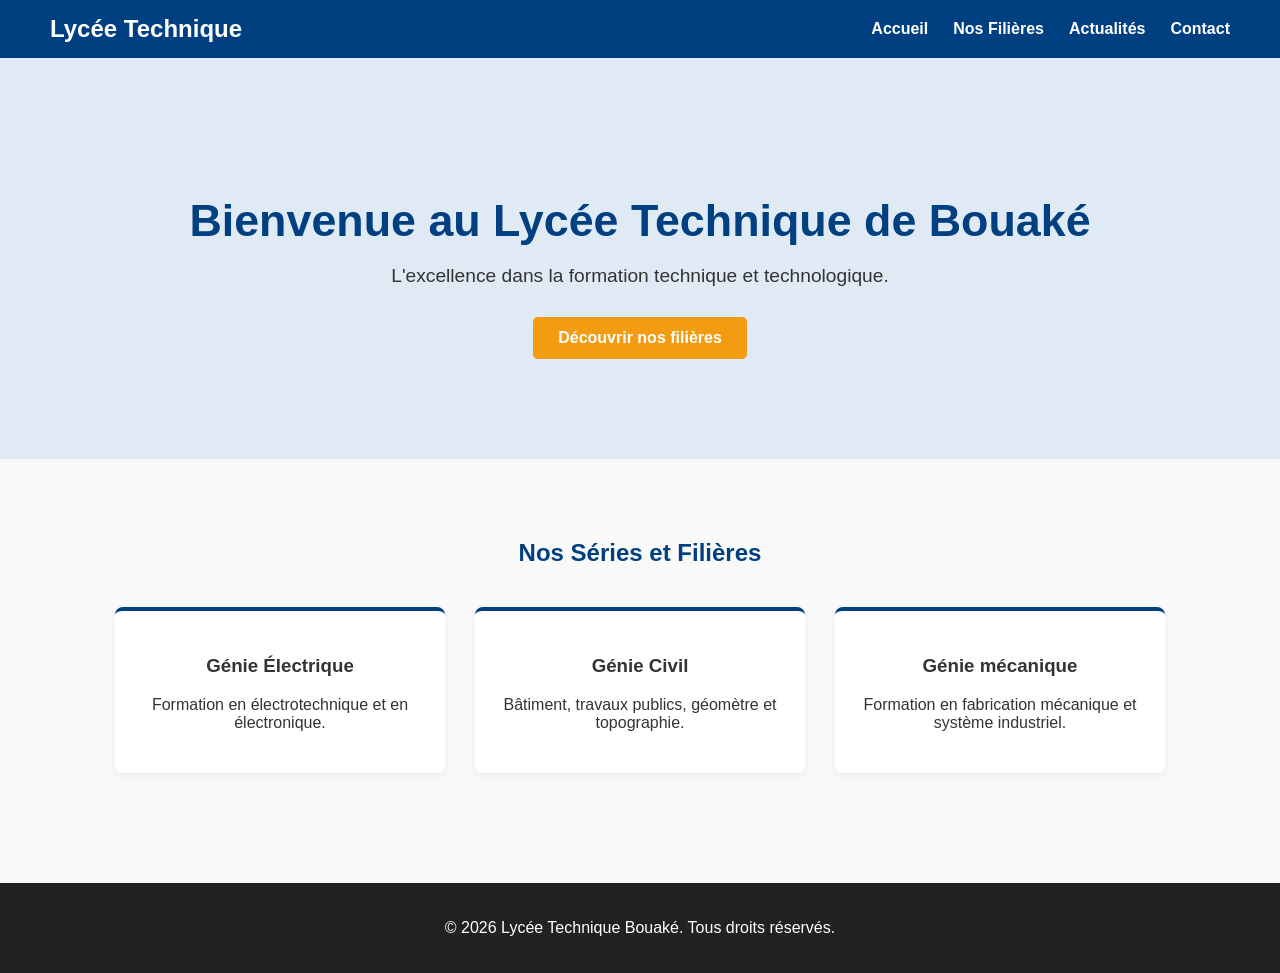
==== index.html @ 7660069c "Add files via upload" ====
<!DOCTYPE html>
<html lang="fr">
<head>
    <meta charset="UTF-8">
    <meta name="viewport" content="width=device-width, initial-scale=1.0">
    <title>Lycée Technique - Accueil</title>
    <link rel="stylesheet" href="style.css">
</head>
<body>
        <header>
        <div class="logo">
            <h1>Lycée Technique</h1>
        </div>
        <button class="burger-menu" id="burgerBtn">
            <span></span>
            <span></span>
            <span></span>
        </button>
        <nav id="navMenu">
            <ul>
                <li><a href="index.html">Accueil</a></li>
                <li><a href="formations.html">Nos Filières</a></li>
                <li><a href="actualites.html">Actualités</a></li>
                <li><a href="contact.html">Contact</a></li>
            </ul>
        </nav>
    </header>


    <section id="accueil" class="hero">
        <h2>Bienvenue au Lycée Technique de Bouaké</h2>
        <p>L'excellence dans la formation technique et technologique.</p>
        <a href="formations" class="btn">Découvrir nos filières</a>
    </section>

    <section id="formations" class="formations">
        <h2>Nos Séries et Filières</h2>
        <div class="cartes">
            <div class="carte">
                <h3>Génie Électrique</h3>
                <p>Formation en électrotechnique et en électronique.</p>
            </div>
            <div class="carte">
                <h3>Génie Civil</h3>
                <p>Bâtiment, travaux publics, géomètre et topographie.</p>
            </div>
            <div class="carte">
                <h3>Génie mécanique</h3>
                <p>
                  Formation en fabrication mécanique et système industriel.
                </p>
            </div>
        </div>
    </section>

    <footer>
        <p>&copy; 2026 Lycée Technique Bouaké. Tous droits réservés.</p>
    </footer>
        <script src="script.js"></script>
</body>
</html>
---- style.css ----
/* Réglages de base */
body {
    font-family: 'Segoe UI', Tahoma, Geneva, Verdana, sans-serif;
    margin: 0;
    padding: 0;
    color: #333;
    background-color: #f9f9f9;
}

/* Design de l'en-tête (Header) */
header {
    background-color: #004080; /* Un bleu sérieux et institutionnel */
    color: white;
    display: flex;
    justify-content: space-between;
    align-items: center;
    padding: 15px 50px;
    box-shadow: 0 2px 5px rgba(0,0,0,0.1);
}

header h1 {
    margin: 0;
    font-size: 1.5em;
}

nav ul {
    list-style: none;
    display: flex;
    gap: 25px;
    margin: 0;
    padding: 0;
}

nav a {
    color: white;
    text-decoration: none;
    font-weight: bold;
    transition: color 0.3s ease;
}

nav a:hover {
    color: #f39c12; /* Touche d'orange au survol (couleurs de la CI) */
}

/* Design de la section d'accueil (Hero) */
.hero {
    background-color: #e0eaf5;
    text-align: center;
    padding: 100px 20px;
}

.hero h2 {
    font-size: 2.8em;
    color: #004080;
    margin-bottom: 10px;
}

.hero p {
    font-size: 1.2em;
    margin-bottom: 30px;
}

/* Bouton */
.btn {
    display: inline-block;
    padding: 12px 25px;
    background-color: #f39c12;
    color: white;
    text-decoration: none;
    border-radius: 5px;
    font-weight: bold;
    transition: background-color 0.3s;
}

.btn:hover {
    background-color: #d68910;
}

/* Design des cartes de formation */
.formations {
    padding: 60px 20px;
    text-align: center;
}

.formations h2 {
    color: #004080;
    margin-bottom: 40px;
}

.cartes {
    display: flex;
    justify-content: center;
    gap: 30px;
    flex-wrap: wrap; /* Permet de passer à la ligne sur petit écran */
}

.carte {
    background-color: white;
    border-top: 4px solid #004080;
    border-radius: 8px;
    padding: 25px;
    width: 280px;
    box-shadow: 0 4px 10px rgba(0,0,0,0.05);
    transition: transform 0.3s ease;
}

.carte:hover {
    transform: translateY(-10px); /* Fait "sauter" la carte au survol */
}

/* Pied de page */
footer {
    background-color: #222;
    color: white;
    text-align: center;
    padding: 20px 0;
    margin-top: 50px;
}
/* ---- Styles pour les nouvelles pages ---- */

.page-section {
    max-width: 1000px;
    margin: 40px auto;
    padding: 0 20px;
}

.page-section h2 {
    color: #004080;
    border-bottom: 3px solid #f39c12;
    padding-bottom: 10px;
    margin-bottom: 30px;
}

.intro {
    font-size: 1.1em;
    color: #666;
    margin-bottom: 40px;
}

/* Styles Formations */
.liste-formations {
    display: flex;
    flex-direction: column;
    gap: 20px;
}

.filiere-bloc {
    background-color: white;
    padding: 20px;
    border-left: 5px solid #f39c12;
    border-radius: 4px;
    box-shadow: 0 2px 5px rgba(0,0,0,0.05);
}

.filiere-bloc h3 {
    margin-top: 0;
    color: #004080;
}

/* Styles Actualités */
.articles {
    display: flex;
    flex-direction: column;
    gap: 30px;
}

.article {
    background-color: white;
    padding: 25px;
    border-radius: 8px;
    box-shadow: 0 2px 8px rgba(0,0,0,0.05);
}

.date {
    color: #f39c12;
    font-weight: bold;
    font-size: 0.9em;
}

.article h3 {
    margin: 10px 0;
    color: #004080;
}

/* Styles Contact */
.contact-conteneur {
    display: flex;
    gap: 50px;
    flex-wrap: wrap;
}

.contact-form {
    flex: 1;
    min-width: 300px;
    background-color: white;
    padding: 30px;
    border-radius: 8px;
    box-shadow: 0 2px 8px rgba(0,0,0,0.05);
}

.champ {
    margin-bottom: 20px;
}

.champ label {
    display: block;
    margin-bottom: 8px;
    font-weight: bold;
}

.champ input, .champ textarea {
    width: 100%;
    padding: 10px;
    border: 1px solid #ccc;
    border-radius: 4px;
    box-sizing: border-box; /* Évite que le champ dépasse */
}

.contact-infos {
    flex: 1;
    min-width: 300px;
    background-color: #e0eaf5;
    padding: 30px;
    border-radius: 8px;
}

.contact-infos h3 {
    color: #004080;
    margin-top: 0;
}

/* ---- MENU MOBILE RESPONSIVE ---- */

/* Cacher le bouton burger par défaut sur ordinateur */
.burger-menu {
    display: none;
    background: none;
    border: none;
    cursor: pointer;
    flex-direction: column;
    gap: 5px;
}

.burger-menu span {
    display: block;
    width: 25px;
    height: 3px;
    background-color: white;
    transition: 0.3s;
}

/* Styles spécifiques pour les écrans de téléphone */
@media (max-width: 768px) {
    header {
        padding: 15px 20px;
    }

    .burger-menu {
        display: flex; /* On affiche le bouton burger */
    }

    nav {
        display: none; /* On cache le menu normal */
        position: absolute;
        top: 60px;
        left: 0;
        width: 100%;
        background-color: #004080;
        padding: 20px 0;
        box-shadow: 0 4px 5px rgba(0,0,0,0.1);
    }

    /* Classe qui sera ajoutée par le JavaScript pour ouvrir le menu */
    nav.active {
        display: block;
    }

    nav ul {
        flex-direction: column; /* Aligner les liens verticalement */
        align-items: center;
        gap: 20px;
    }
}
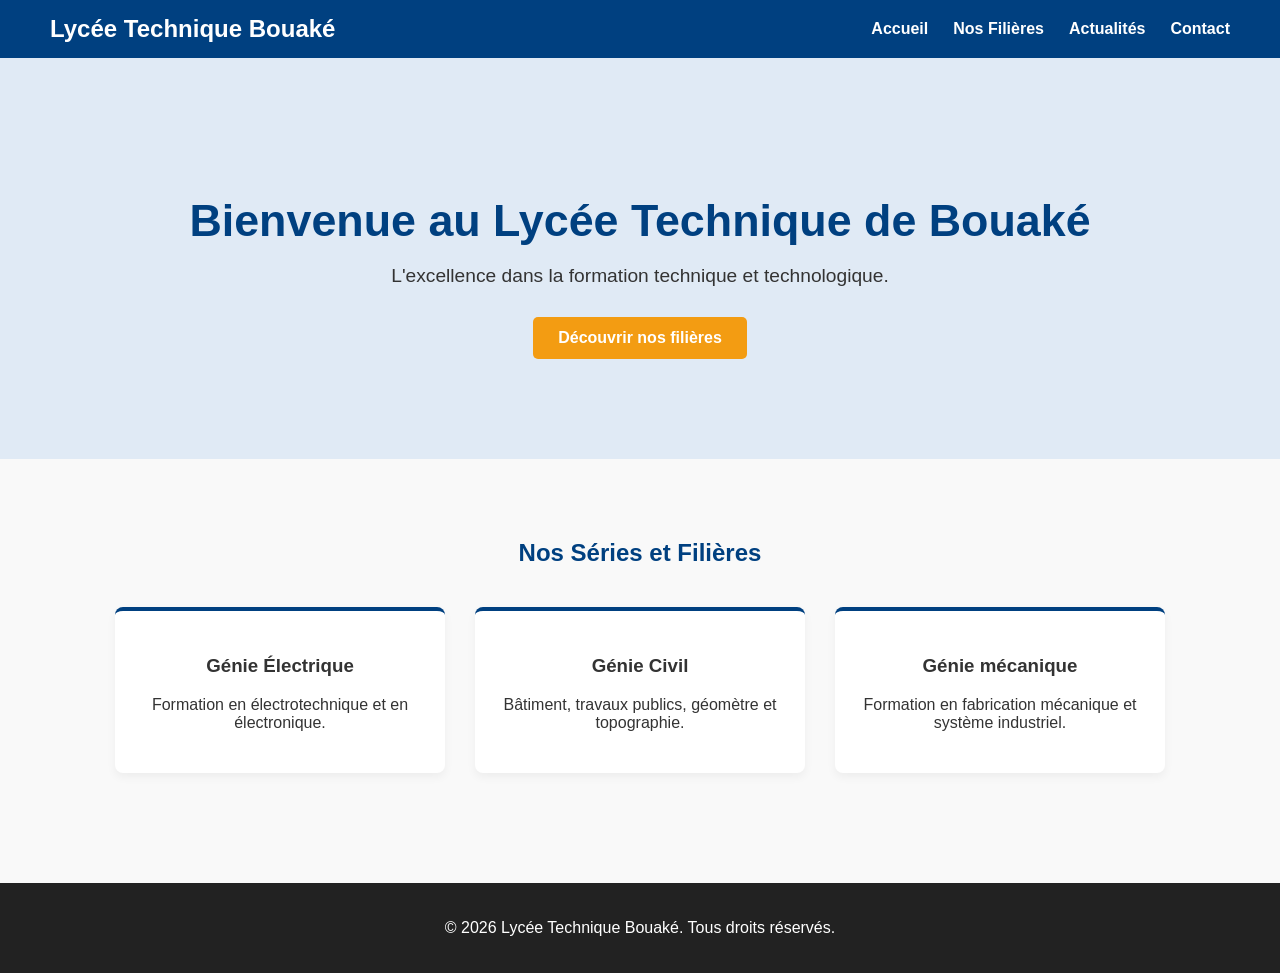
==== commit 66257c91: "Update index.html" ====
--- a/index.html
+++ b/index.html
@@ -9,7 +9,7 @@
 <body>
         <header>
         <div class="logo">
-            <h1>Lycée Technique</h1>
+            <h1>Lycée Technique Bouaké</h1>
         </div>
         <button class="burger-menu" id="burgerBtn">
             <span></span>
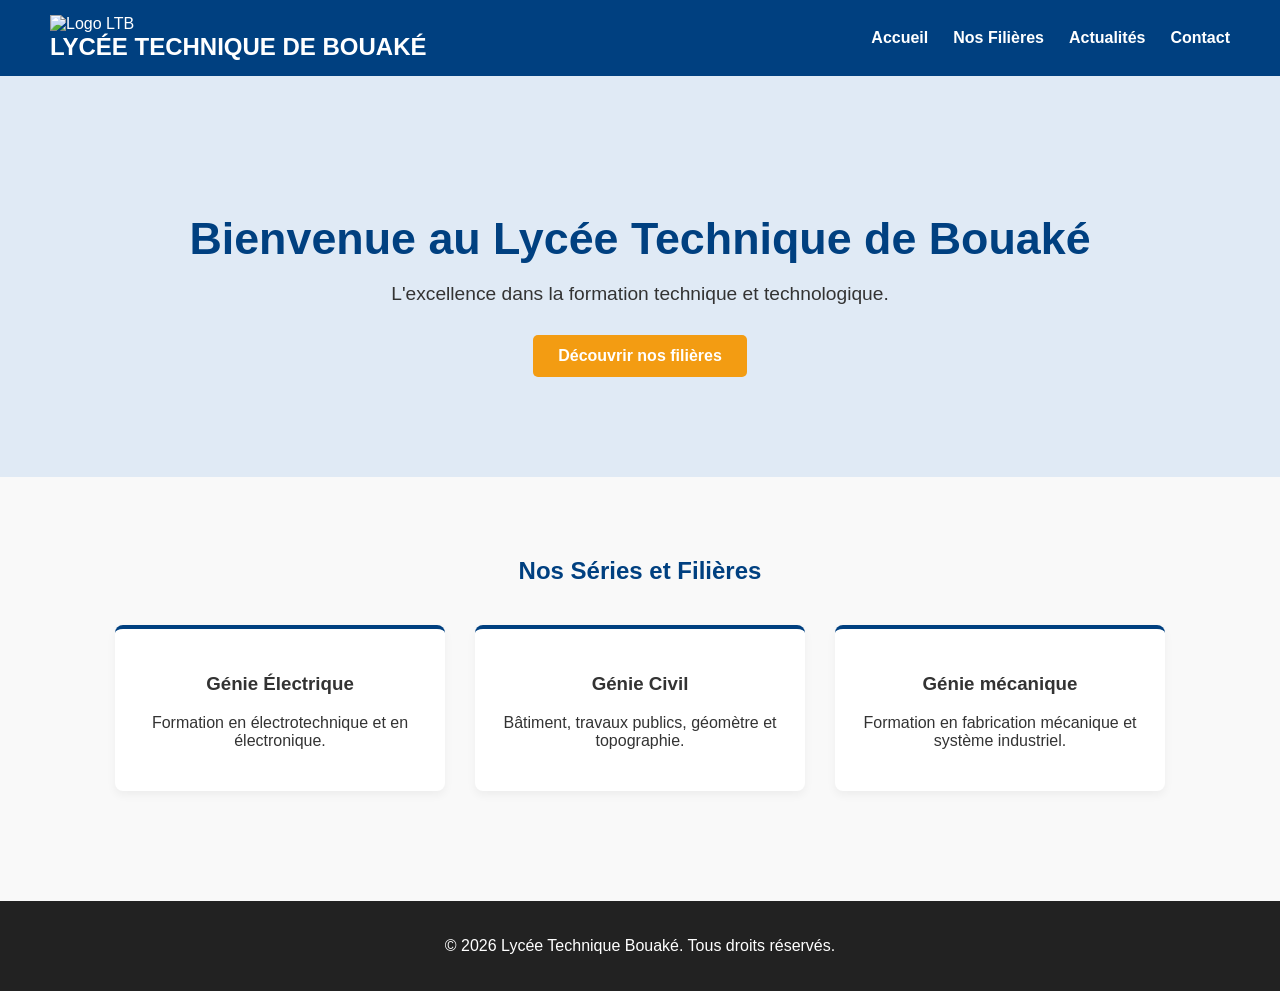
==== commit fc7274e3: "Update index.html" ====
--- a/index.html
+++ b/index.html
@@ -8,9 +8,11 @@
 </head>
 <body>
         <header>
-        <div class="logo">
-            <h1>Lycée Technique Bouaké</h1>
+        <div class="titre-avec-logo">
+            <img src="lycee1.jpg" alt="Logo LTB" class="logo-mini">
+            <h1>LYCÉE TECHNIQUE DE BOUAKÉ</h1>
         </div>
+
         <button class="burger-menu" id="burgerBtn">
             <span></span>
             <span></span>
--- a/style.css
+++ b/style.css
@@ -281,3 +281,34 @@
         gap: 20px;
     }
 }
+/* Style corrigé pour afficher TOUTE la photo entièrement */
+.photo-actualite {
+    margin-top: 20px; /* Éspace entre le texte et la photo */
+    width: 100%;
+    max-width: 600px; /* Tu peux baisser ou augmenter cette taille selon tes goûts */
+    margin-left: auto;
+    margin-right: auto; /* Ces deux lignes permettent de centrer la photo */
+    border-radius: 6px;
+    overflow: hidden;
+    box-shadow: 0 2px 8px rgba(0,0,0,0.1);
+}
+
+.photo-actualite img {
+    width: 100%;
+    height: auto; /* Laisse la hauteur s'adapter pour ne pas écraser l'image */
+    display: block;
+    object-fit: contain; /* Force l'image à s'afficher ENTIÈREMENT */
+}
+.img-responsive {
+    max-width: 100%;
+    height: auto;
+    display: block;
+    display: block;
+    width: 100%;       /* Force l'image à prendre la largeur du bloc blanc */
+    max-width: 100%;   /* Empêche de déborder */
+    height: auto;      /* Garde les bonnes proportions sans déformer */
+    border-radius: 8px; /* Optionnel : ajoute des bords arrondis pour copier le style des blocs blancs */
+    margin-top: 20px;  /* Espace le haut de la photo du bloc précédent */
+}
+
+
